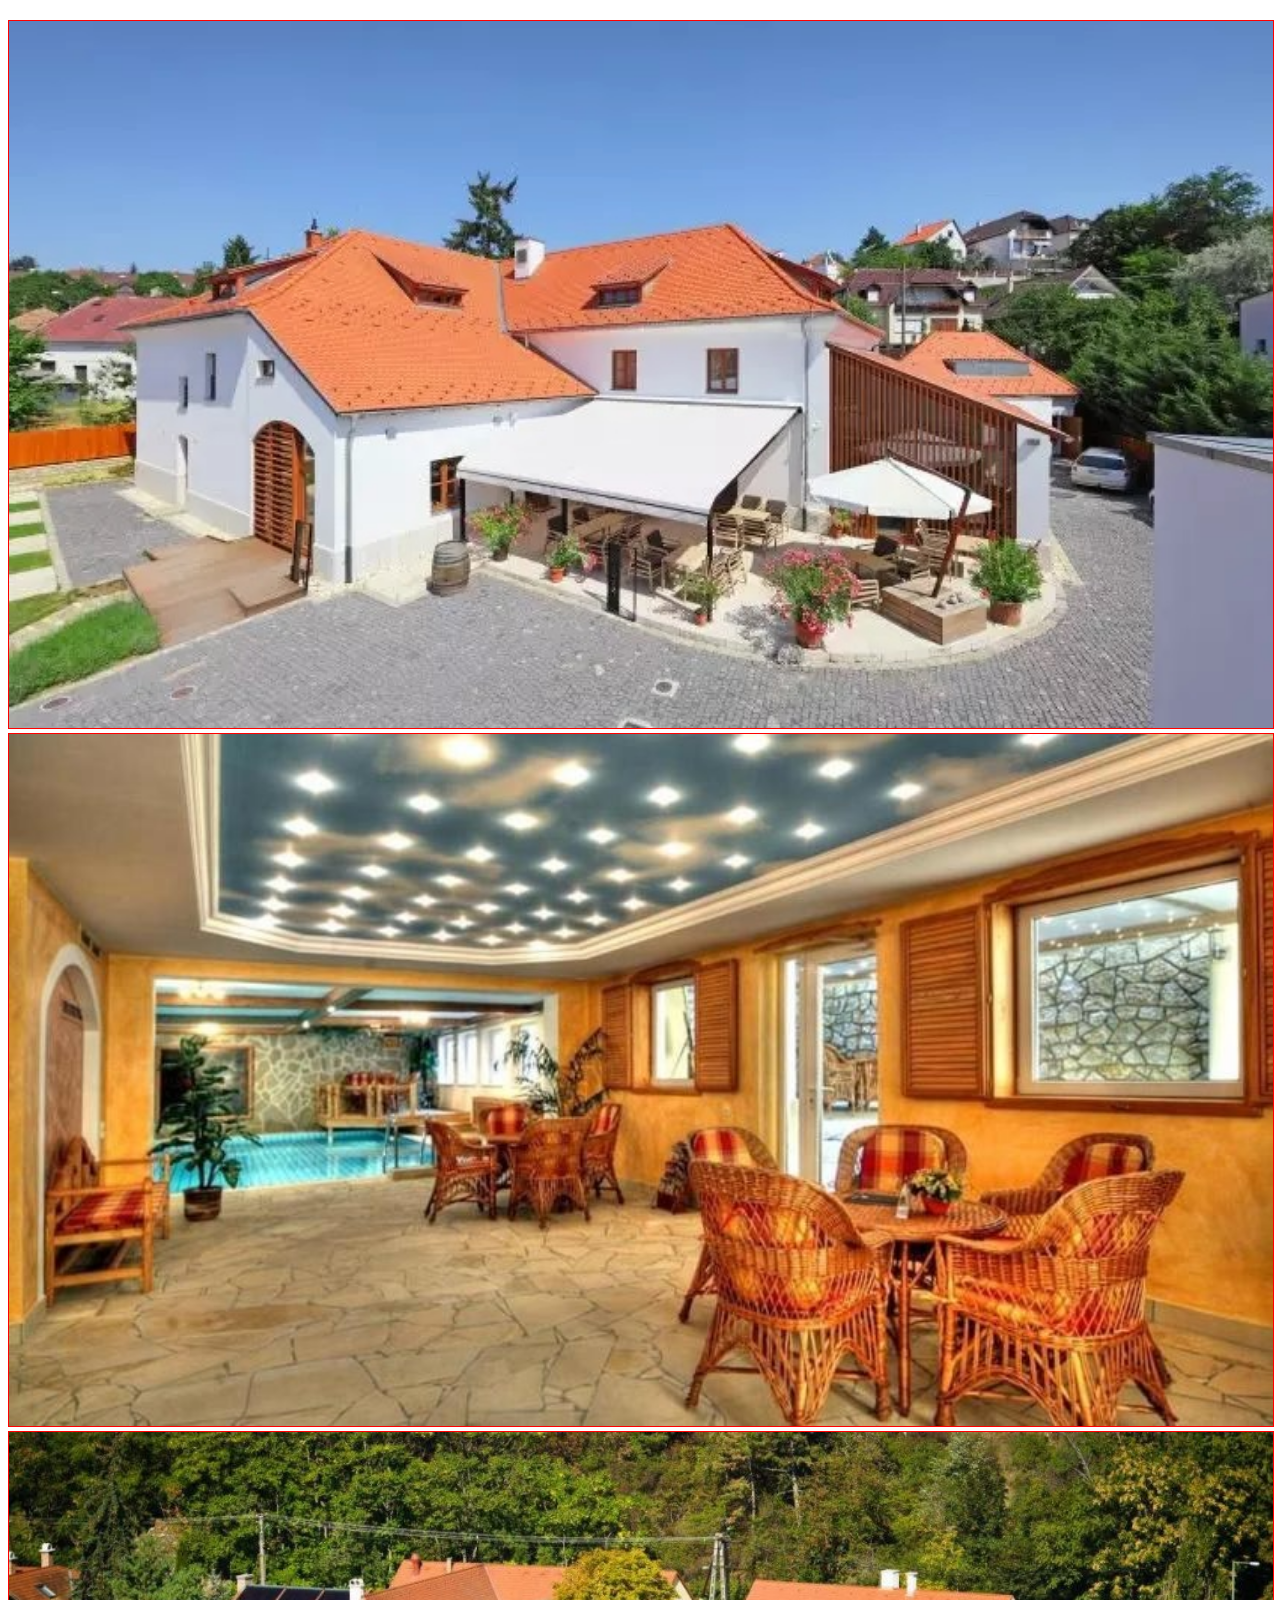
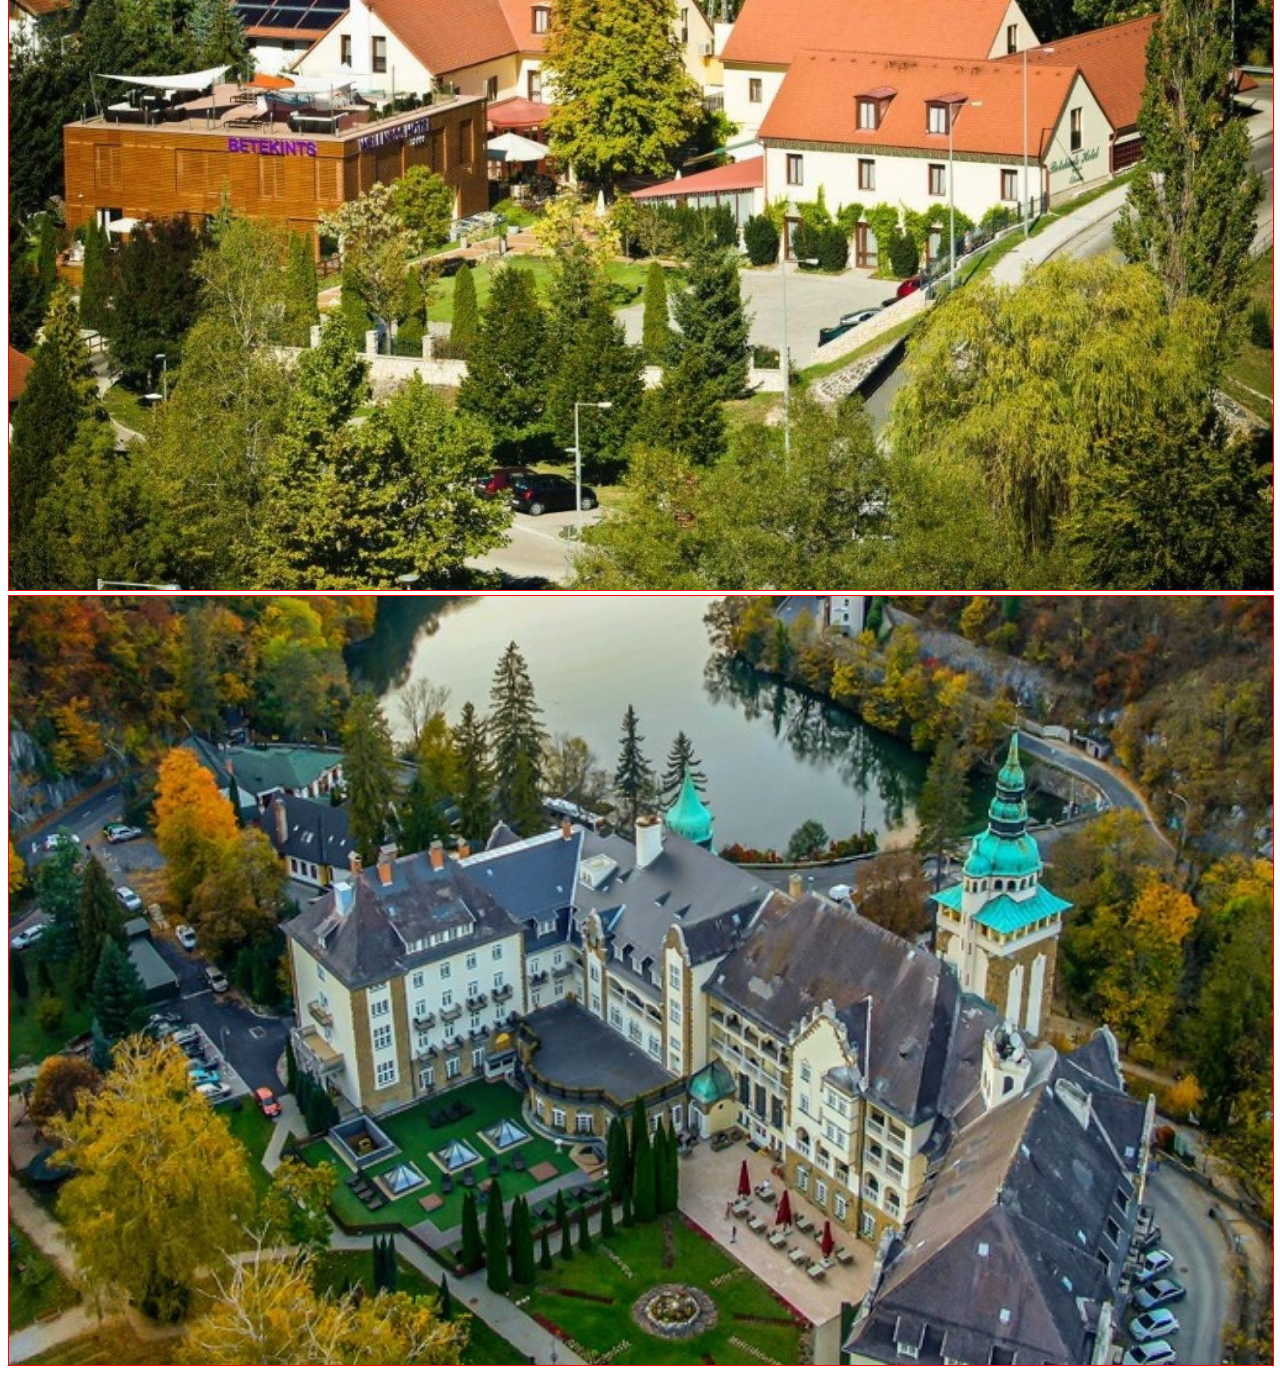
==== 8_szallodak/index.html @ a05cdbb5 "kepek" ====
<!DOCTYPE html>
<html lang="en">
  <head>
    <meta charset="UTF-8" />
    <meta http-equiv="X-UA-Compatible" content="IE=edge" />
    <meta name="viewport" content="width=device-width, initial-scale=1.0" />
    <title>Test</title>
    <link rel="stylesheet" href="style.css" />
    <!-- CSS only -->
    <link
      href="https://cdn.jsdelivr.net/npm/bootstrap@5.2.2/dist/css/bootstrap.min.css"
      rel="stylesheet"
      integrity="sha384-Zenh87qX5JnK2Jl0vWa8Ck2rdkQ2Bzep5IDxbcnCeuOxjzrPF/et3URy9Bv1WTRi"
      crossorigin="anonymous"
    />
    <!-- JavaScript Bundle with Popper -->
    <script
      src="https://cdn.jsdelivr.net/npm/bootstrap@5.2.2/dist/js/bootstrap.bundle.min.js"
      integrity="sha384-OERcA2EqjJCMA+/3y+gxIOqMEjwtxJY7qPCqsdltbNJuaOe923+mo//f6V8Qbsw3"
      crossorigin="anonymous"
    ></script>
  </head>
  <body>
    <div class="container">
      <div class="row align-items-end">
        <div class="col-3">
          <img src="./HistoriaMalomkert.jpg" alt="HistoriaMalomkert" />
        </div>

        <div class="col-3">
          <img src="./VillaMedici.jpg" alt="VillaMedici" />
        </div>

        <div class="col-3">
          <img src="./Betekincs.jpg" alt="Betekincs" />
        </div>

        <div class="col-3">
          <img src="./Lillafüred.jpg" alt="Lillafüred" />
        </div>
      </div>
    </div>
  </body>
</html>
---- 8_szallodak/style.css ----
img {
  width: 100%;
  border: 1px solid red;
}
.container {
  margin-top: 20px;
}
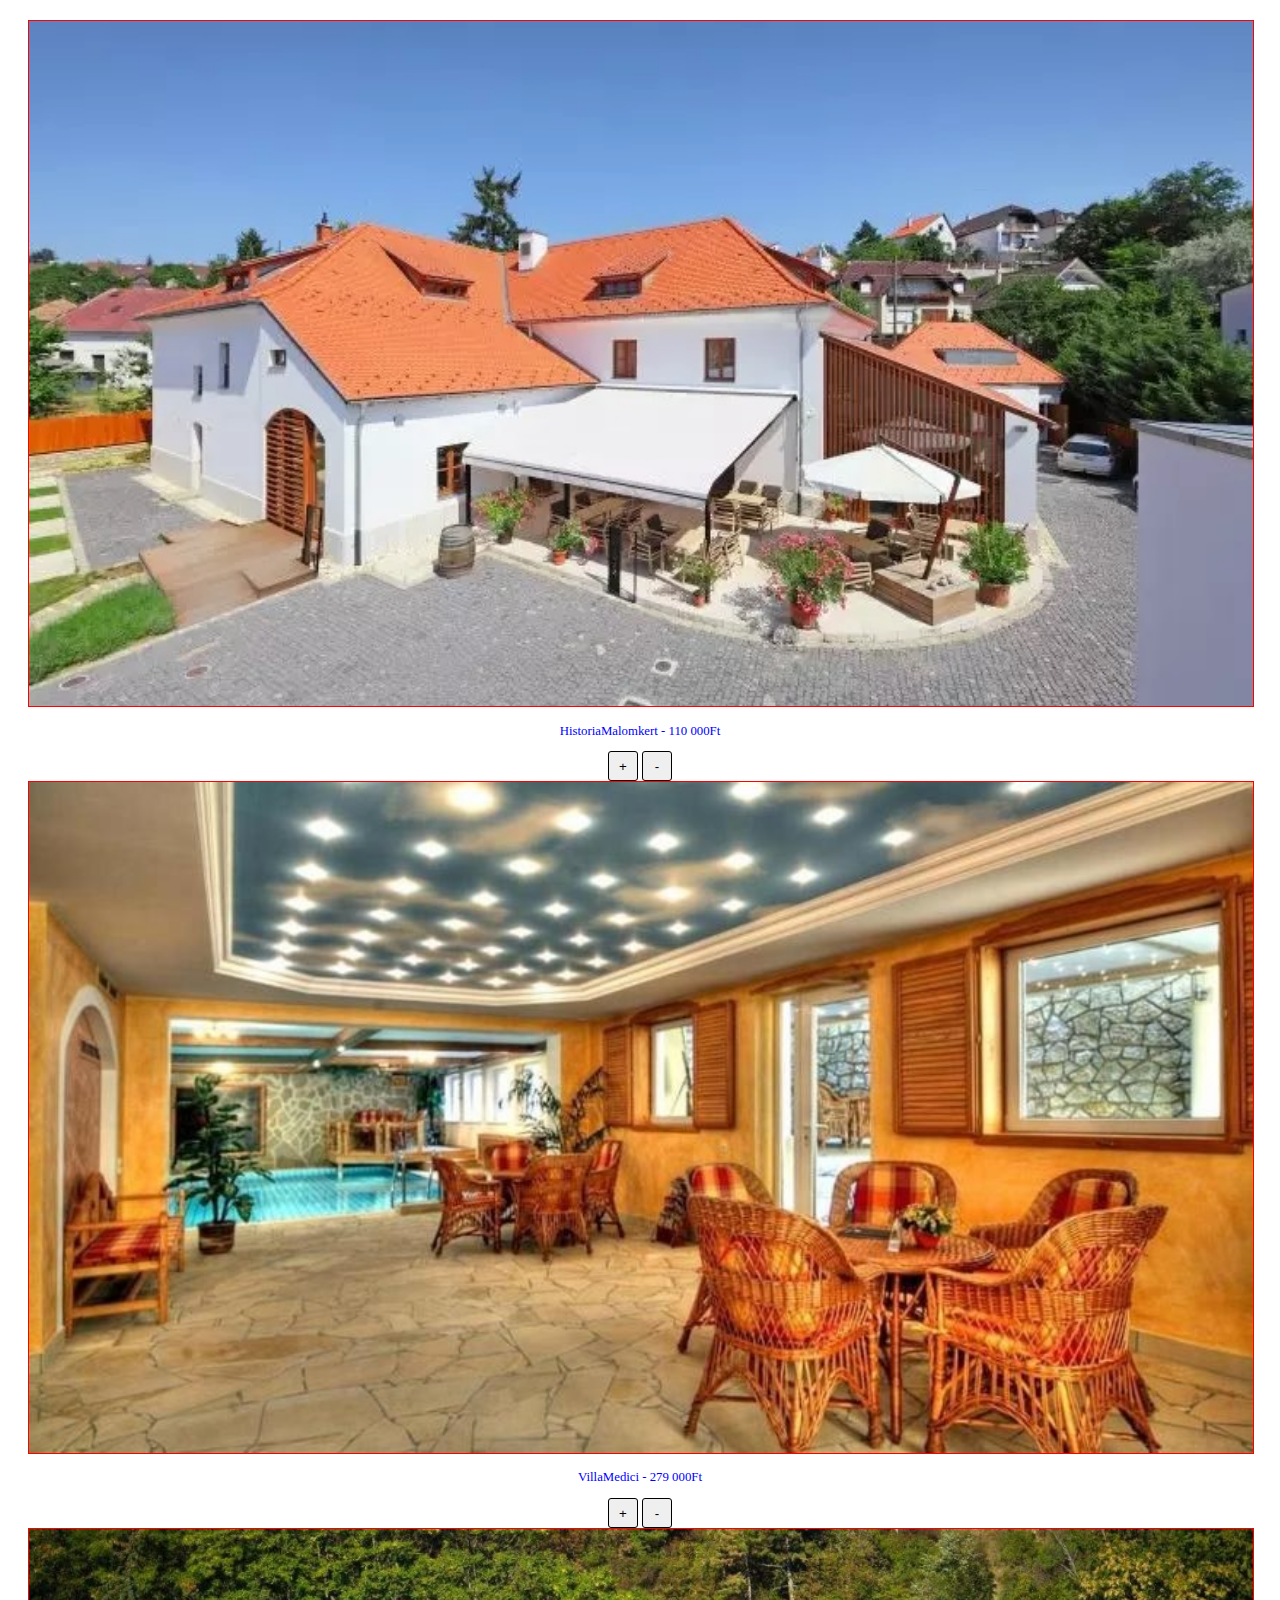
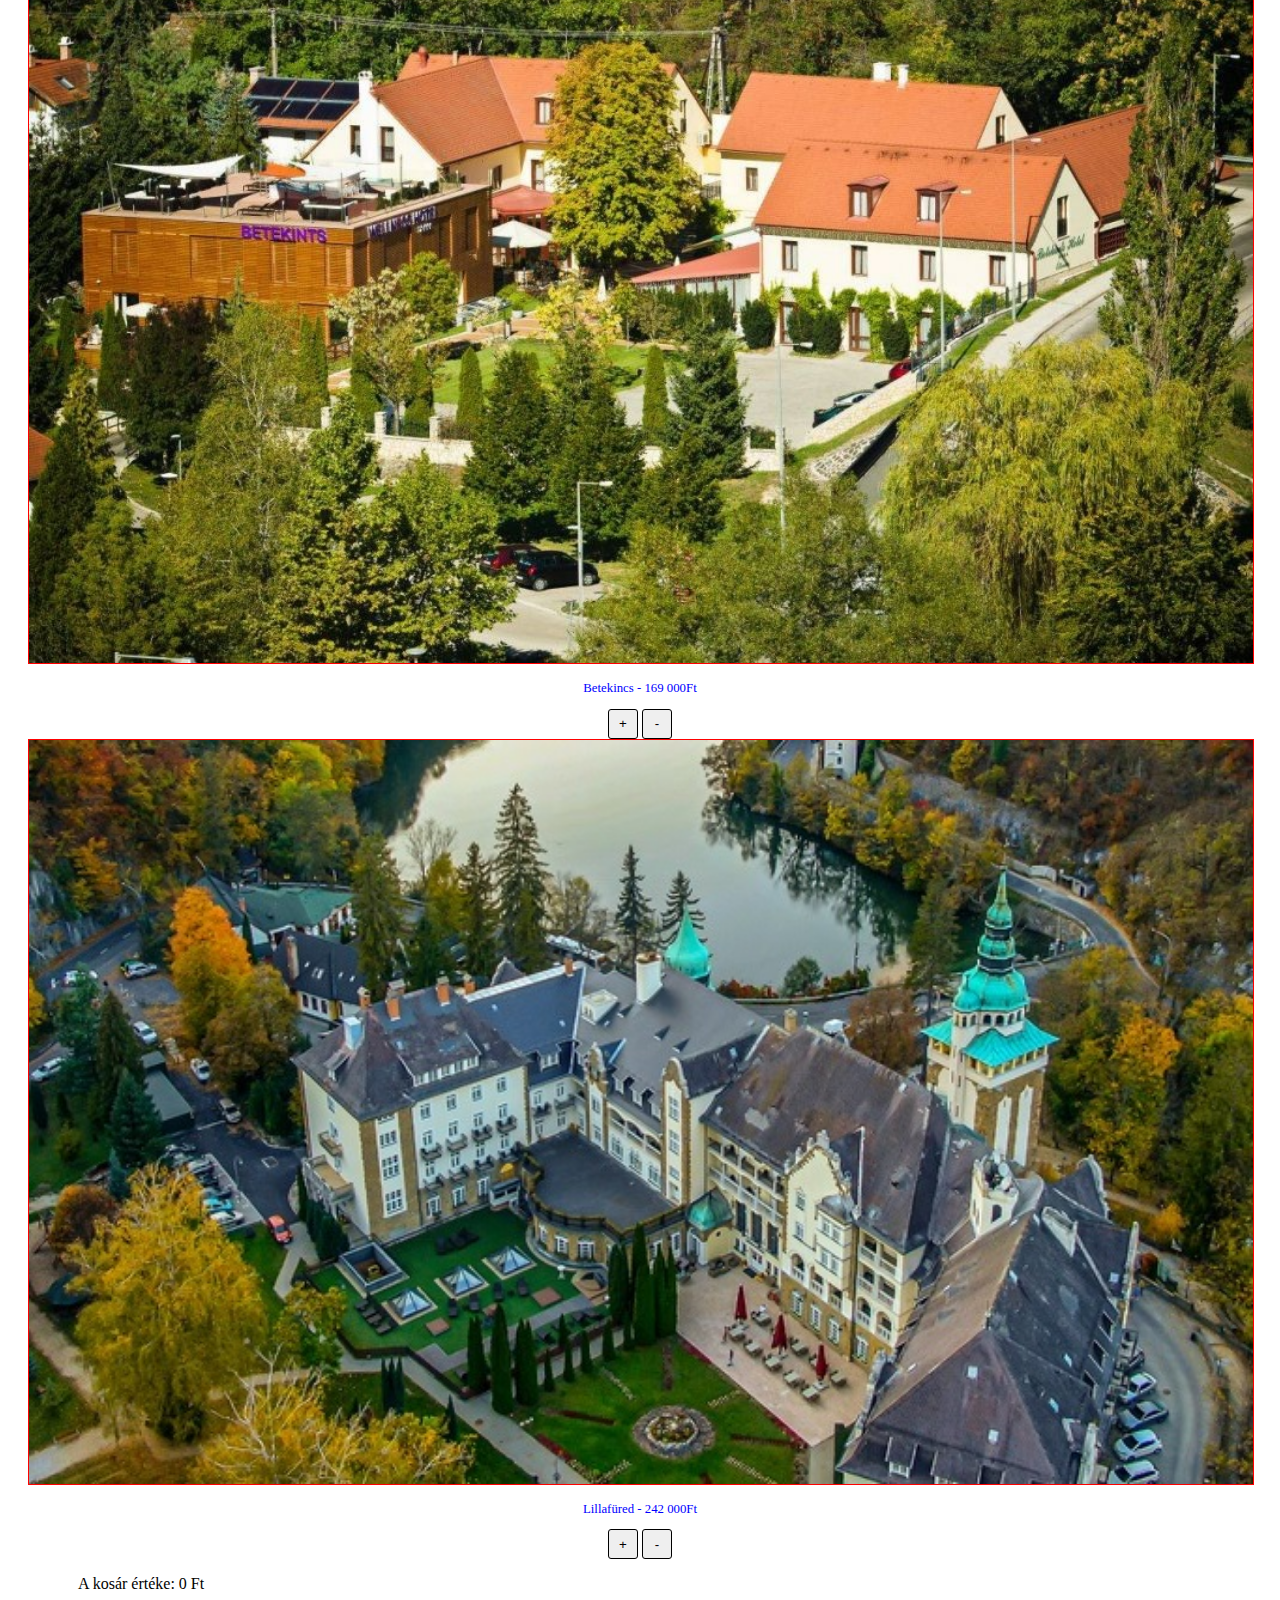
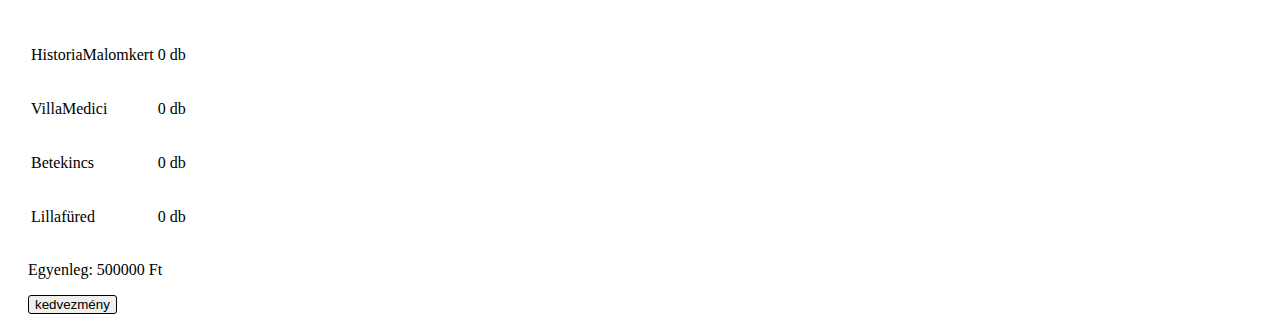
==== commit 27be27a6: "p m switch" ====
--- a/8_szallodak/index.html
+++ b/8_szallodak/index.html
@@ -21,24 +21,89 @@
     ></script>
   </head>
   <body>
-    <div class="container">
-      <div class="row align-items-end">
-        <div class="col-3">
-          <img src="./HistoriaMalomkert.jpg" alt="HistoriaMalomkert" />
-        </div>
-
-        <div class="col-3">
-          <img src="./VillaMedici.jpg" alt="VillaMedici" />
-        </div>
-
-        <div class="col-3">
-          <img src="./Betekincs.jpg" alt="Betekincs" />
-        </div>
-
-        <div class="col-3">
-          <img src="./Lillafüred.jpg" alt="Lillafüred" />
+    <div class="my_cont">
+      <div class="container">
+        <div class="row align-items-end">
+          <div class="my_col col-3">
+            <img src="./HistoriaMalomkert.jpg" alt="HistoriaMalomkert" />
+            <p class="name name1">HistoriaMalomkert - 110 000Ft</p>
+            <button class="b 1p" onclick="t(event)">+</button>
+            <button class="b 1m" onclick="t(event)">-</button>
+          </div>
+          <div class="my_col col-3">
+            <img src="./VillaMedici.jpg" alt="VillaMedici" />
+            <p class="name name2">VillaMedici - 279 000Ft</p>
+            <button class="b 2p" onclick="t(event)">+</button>
+            <button class="b 2m" onclick="t(event)">-</button>
+          </div>
+          <div class="my_col col-3">
+            <img src="./Betekincs.jpg" alt="Betekincs" />
+            <p class="name name3">Betekincs - 169 000Ft</p>
+            <button class="b 3p" onclick="t(event)">+</button>
+            <button class="b 3m" onclick="t(event)">-</button>
+          </div>
+          <div class="my_col col-3">
+            <img src="./Lillafüred.jpg" alt="Lillafüred" />
+            <p class="name name3">Lillafüred - 242 000Ft</p>
+            <button class="b 4p" onclick="t(event)">+</button>
+            <button class="b 4m" onclick="t(event)">-</button>
+          </div>
         </div>
       </div>
+      <p class="cart">A kosár értéke: 0 Ft</p>
+      <br />
+      <table>
+        <tr>
+          <td><p class="me-3">HistoriaMalomkert</p></td>
+          <td><p class="db1">0 db</p></td>
+        </tr>
+        <tr>
+          <td><p>VillaMedici</p></td>
+          <td><p class="db2">0 db</p></td>
+        </tr>
+        <tr>
+          <td><p>Betekincs</p></td>
+          <td><p class="db3">0 db</p></td>
+        </tr>
+        <tr>
+          <td><p>Lillafüred</p></td>
+          <td><p class="db4">0 db</p></td>
+        </tr>
+      </table>
+      <p class="money">Egyenleg: 500000 Ft</p>
+      <button class="bb">kedvezmény</button>
     </div>
   </body>
+  <script>
+    function t(event) {
+      switch (event.target.className) {
+        case "b 1p":
+          console.log("1p");
+          break;
+        case "b 2p":
+          console.log("2p");
+          break;
+        case "b 3p":
+          console.log("3p");
+          break;
+        case "b 4p":
+          console.log("4p");
+          break;
+        case "b 1m":
+          console.log("1m");
+          break;
+        case "b 2m":
+          console.log("2m");
+          break;
+        case "b 3m":
+          console.log("3m");
+          break;
+        case "b 4m":
+          console.log("4m");
+          break;
+        default:
+          break;
+      }
+    }
+  </script>
 </html>
--- a/8_szallodak/style.css
+++ b/8_szallodak/style.css
@@ -1,3 +1,7 @@
+body {
+  font-family: "Times New Roman", Times, serif !important;
+}
+
 img {
   width: 100%;
   border: 1px solid red;
@@ -5,3 +9,27 @@
 .container {
   margin-top: 20px;
 }
+.name {
+  font-size: 1vw;
+}
+.my_col {
+  /* border: 1px solid green; */
+  text-align: center;
+  color: blue;
+}
+.b {
+  border: 1px solid black;
+  border-radius: 3px;
+  width: 30px;
+  height: 30px;
+}
+.cart {
+  margin-left: 50px;
+}
+.bb {
+  border: 1px solid black;
+  border-radius: 3px;
+}
+.my_cont {
+  margin: 20px;
+}
